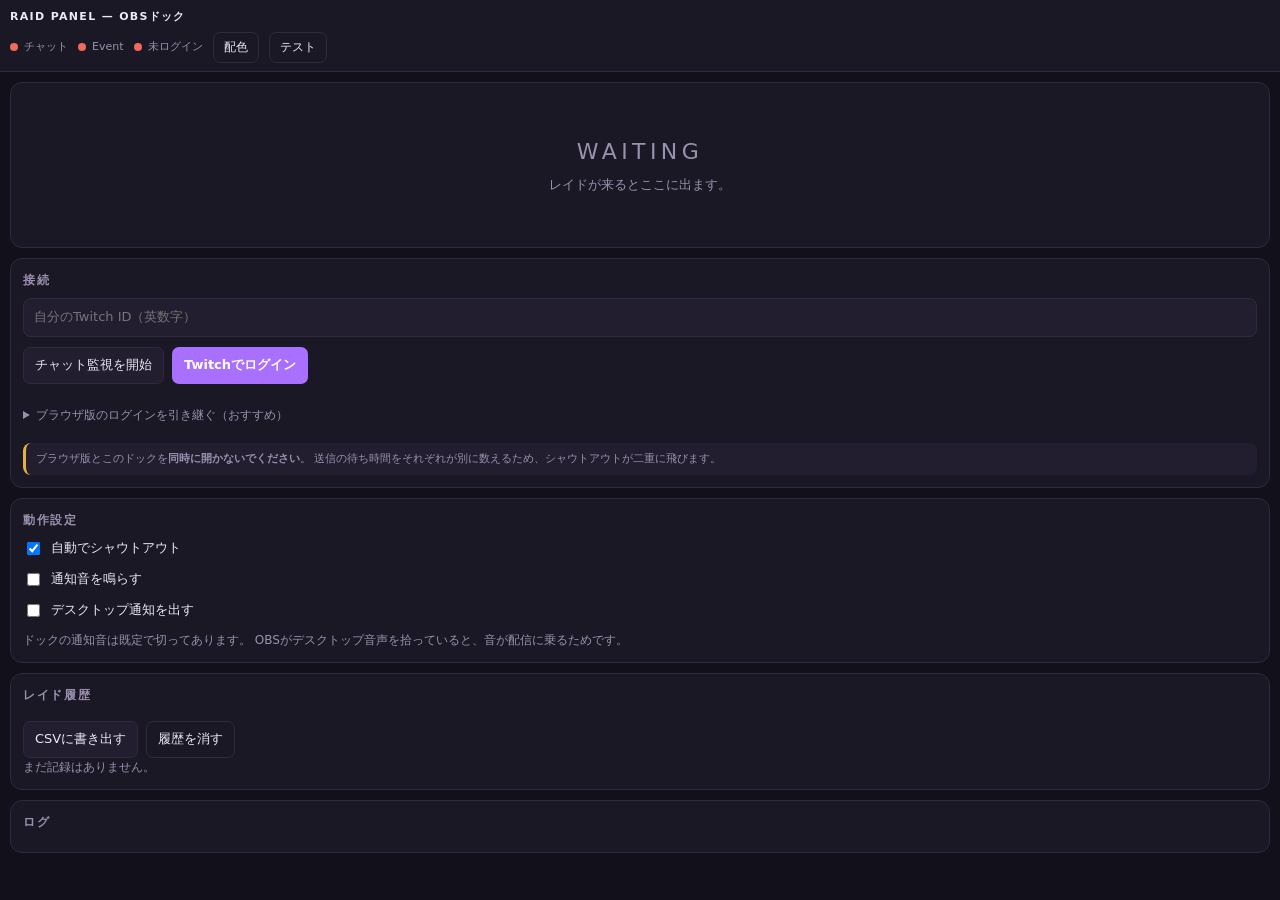
==== dock.html @ a6b83efb "OBSドック版を追加し、共通ファイルに切り出す モニタが1枚しかない環境でも使えるよう、OBSのカスタムブラウザドック 向けの狭い縦長レイアウトを dock.html として追加する。  ロジックとス" ====
<!DOCTYPE html>
<html lang="ja">
<head>
<meta charset="utf-8">
<meta name="viewport" content="width=device-width, initial-scale=1">
<title>RAID PANEL — OBSドック</title>
<link rel="stylesheet" href="panel.css">
<style>
/* OBSのカスタムブラウザドック向け。幅300pxでも読める1カラムに寄せる */
body{font-size:13px}
header{padding:8px 10px;gap:6px 10px;flex-wrap:wrap}
header h1{font-size:11px;letter-spacing:.12em;width:100%}
header .sp{display:none}
header button{padding:5px 10px;font-size:12px}
.dot{font-size:11px}
main{display:block;padding:10px}
.panel{padding:12px;margin-bottom:10px;border-radius:12px}
.panel h2{margin-bottom:8px}
button{padding:7px 11px;border-radius:7px}
#empty{min-height:140px;gap:6px}
#empty .big{font-size:22px}
#empty .sub{display:none}
#card .top{gap:12px}
#card img.av{width:56px;height:56px;border-width:2px}
#card .name{font-size:20px}
.meta{grid-template-columns:74px 1fr;font-size:12px;margin-top:10px}
.linkbtn{font-size:15px;padding:13px;margin-top:12px}
.linkbtn small{font-size:11px}
#soStatus{font-size:12px;padding:8px 10px}
textarea#thanks{height:78px;font-size:12px}
#hist{max-height:180px}
#log{max-height:130px}
details{margin-top:2px}
.warn{margin-top:8px;padding:8px 10px;border-radius:8px;background:var(--panel2);
  border-left:3px solid var(--warn);font-size:11px;color:var(--dim);line-height:1.5}
</style>
</head>
<body data-mode="dock">

<header>
  <h1>RAID PANEL — OBSドック</h1>
  <span class="dot" id="dChat"><i></i>チャット</span>
  <span class="dot" id="dEs"><i></i>Event</span>
  <span class="dot" id="dAuth"><i></i><span id="authName">未ログイン</span></span>
  <span class="muted" id="obsBadge" hidden>OBS</span>
  <span class="sp"></span>
  <button class="ghost" id="btnTheme">配色</button>
  <button class="ghost" id="btnTest">テスト</button>
</header>

<main>
  <div class="panel">
    <div id="empty">
      <div class="big">WAITING</div>
      <div>レイドが来るとここに出ます。</div>
      <div class="sub muted">この画面はOBSに映していなければ配信には出ません。</div>
    </div>

    <article id="card" hidden>
      <div class="top">
        <img class="av" id="cAv" alt="">
        <div>
          <div class="name" id="cName"></div>
          <div><span class="cnt" id="cCnt"></span> 人を連れてきました</div>
        </div>
      </div>

      <dl class="meta">
        <dt>チャンネル</dt><dd id="cLogin"></dd>
        <dt>タイトル</dt><dd id="cTitle">—</dd>
        <dt>カテゴリ</dt><dd id="cGame">—</dd>
        <dt>プロフィール</dt><dd id="cDesc">—</dd>
      </dl>

      <a class="linkbtn" id="cLink" href="#" target="_blank" rel="noopener">
        相手の配信を開く ↗
        <small id="cUrl"></small>
      </a>

      <div id="soStatus">—</div>
      <div class="row" style="margin-top:8px">
        <button class="primary" id="btnSo">シャウトアウトを送る</button>
        <button id="btnCopyUrl">URLをコピー</button>
        <button id="btnCopyThanks">お礼文をコピー</button>
      </div>
      <textarea id="thanks" spellcheck="false"></textarea>
    </article>
  </div>

  <div class="panel">
    <h2>接続</h2>
    <div class="stack">
      <input id="inCh" placeholder="自分のTwitch ID（英数字）" spellcheck="false">
      <div class="row">
        <button id="btnConnect">チャット監視を開始</button>
        <button class="primary" id="btnLogin">Twitchでログイン</button>
        <button class="ghost" id="btnLogout" hidden>ログアウト</button>
      </div>
      <div class="muted" id="authNote"></div>

      <details>
        <summary>ブラウザ版のログインを引き継ぐ（おすすめ）</summary>
        <div class="stack">
          <div class="muted">OBSのドックはブラウザとは別扱いなので、ログインは共有されません。
            小さな画面でIDとパスワードを打つ代わりに、ブラウザ版で
            「OBSドック用の引き継ぎコードをコピー」を押して、下に貼り付けてください。
            <b>このコードはログインそのものです。人に渡さないでください。</b></div>
          <input id="inHandoff" placeholder="引き継ぎコードを貼り付け" spellcheck="false">
          <button id="btnHandoffUse">この引き継ぎコードを使う</button>
          <button class="ghost" id="btnHandoff">このドックのコードをコピー</button>
          <div class="muted">アクセストークンを直接貼る場合はこちら。
            必要な権限：moderator:manage:shoutouts</div>
          <input id="inToken" placeholder="アクセストークンを貼り付け" spellcheck="false">
          <button id="btnToken">このトークンを使う</button>
        </div>
      </details>

      <div class="warn">
        ブラウザ版とこのドックを<b>同時に開かないでください</b>。
        送信の待ち時間をそれぞれが別に数えるため、シャウトアウトが二重に飛びます。
      </div>
    </div>
  </div>

  <div class="panel">
    <h2>動作設定</h2>
    <div class="stack">
      <label class="chk"><input type="checkbox" id="cbAuto">自動でシャウトアウト</label>
      <label class="chk"><input type="checkbox" id="cbSound">通知音を鳴らす</label>
      <label class="chk"><input type="checkbox" id="cbNotify">デスクトップ通知を出す</label>
      <div class="muted">ドックの通知音は既定で切ってあります。
        OBSがデスクトップ音声を拾っていると、音が配信に乗るためです。</div>
    </div>
  </div>

  <div class="panel">
    <h2>レイド履歴</h2>
    <ul id="hist"></ul>
    <div class="row" style="margin-top:8px">
      <button id="btnCsv">CSVに書き出す</button>
      <button class="ghost" id="btnClearHist">履歴を消す</button>
    </div>
    <div class="muted" id="histNote"></div>
  </div>

  <div class="panel">
    <h2>ログ</h2>
    <ul id="log"></ul>
  </div>
</main>

<div class="toast" id="toast"></div>

<script src="config.js"></script>
<script src="panel.js"></script>
</body>
</html>
---- panel.css ----
/* RAID PANEL 共通スタイル。index.html と dock.html の両方が読む */
:root{
  --bg:#12101a; --panel:#1b1826; --panel2:#221e30; --line:#2f2a40;
  --fg:#ece9f4; --dim:#9990ad; --accent:#a970ff; --accent-fg:#fff;
  --ok:#4ac26b; --warn:#e3b341; --err:#f2685c;
}
[data-theme="pastel"]{
  --bg:#fdf6fa; --panel:#ffffff; --panel2:#fbf1f7; --line:#f0dfea;
  --fg:#3f3548; --dim:#8d8095; --accent:#e07bb0; --accent-fg:#fff;
  --ok:#4aa96c; --warn:#c99a2e; --err:#d9614f;
}
[data-theme="mono"]{
  --bg:#0e0e0e; --panel:#171717; --panel2:#1e1e1e; --line:#2c2c2c;
  --fg:#ededed; --dim:#8f8f8f; --accent:#dcdcdc; --accent-fg:#111;
  --ok:#7bbf8a; --warn:#c9b078; --err:#d98a80;
}
*{box-sizing:border-box}
[hidden]{display:none!important}
body{margin:0;background:var(--bg);color:var(--fg);
  font-family:"Hiragino Sans","Yu Gothic UI","Noto Sans JP",system-ui,sans-serif;
  font-size:14px;line-height:1.6}
button{font:inherit;cursor:pointer;border:1px solid var(--line);background:var(--panel2);
  color:var(--fg);border-radius:8px;padding:8px 14px}
button:hover{border-color:var(--accent)}
button.primary{background:var(--accent);color:var(--accent-fg);border-color:transparent;font-weight:700}
button.ghost{background:transparent}
button:disabled{opacity:.4;cursor:not-allowed}
input,textarea{font:inherit;background:var(--panel2);color:var(--fg);
  border:1px solid var(--line);border-radius:8px;padding:8px 10px;width:100%}
a{color:var(--accent)}
header{display:flex;align-items:center;gap:12px;flex-wrap:wrap;
  padding:12px 20px;border-bottom:1px solid var(--line);background:var(--panel)}
header h1{font-size:15px;margin:0;letter-spacing:.16em}
header .sp{flex:1}
.dot{display:inline-flex;align-items:center;gap:6px;font-size:12px;color:var(--dim)}
.dot i{width:8px;height:8px;border-radius:50%;background:var(--err);display:block}
.dot.on i{background:var(--ok)}
main{display:grid;grid-template-columns:minmax(0,1fr) 380px;gap:16px;padding:16px;align-items:start}
@media(max-width:980px){main{grid-template-columns:1fr}}
.panel{background:var(--panel);border:1px solid var(--line);border-radius:14px;padding:16px;margin-bottom:16px}
.panel h2{font-size:12px;letter-spacing:.14em;color:var(--dim);margin:0 0 12px;font-weight:700}
.stack{display:flex;flex-direction:column;gap:10px}
.row{display:flex;gap:8px;align-items:center;flex-wrap:wrap}
.muted{color:var(--dim);font-size:12px}

#empty{display:flex;flex-direction:column;align-items:center;justify-content:center;
  min-height:340px;color:var(--dim);gap:10px;text-align:center}
#empty .big{font-size:34px;letter-spacing:.2em}

#card .top{display:flex;gap:16px;align-items:center}
#card img.av{width:88px;height:88px;border-radius:50%;background:var(--panel2);
  border:2px solid var(--accent);object-fit:cover;flex:none}
#card .name{font-size:26px;font-weight:800;line-height:1.25;word-break:break-word}
#card .cnt{color:var(--accent);font-weight:700}
.meta{margin-top:14px;display:grid;grid-template-columns:92px 1fr;gap:6px 12px;font-size:13px}
.meta dt{color:var(--dim)}
.meta dd{margin:0;word-break:break-word}
.live{display:inline-block;font-size:11px;font-weight:700;padding:1px 8px;border-radius:99px;
  background:var(--err);color:#fff;margin-left:8px;vertical-align:middle}
.linkbtn{display:block;margin-top:16px;text-align:center;text-decoration:none;
  background:var(--accent);color:var(--accent-fg);font-weight:800;font-size:17px;
  padding:16px;border-radius:12px;letter-spacing:.04em}
.linkbtn small{display:block;font-weight:400;opacity:.85;font-size:12px;letter-spacing:0}
#soStatus{margin-top:12px;padding:10px 12px;border-radius:10px;background:var(--panel2);
  border-left:3px solid var(--dim);font-size:13px}
#soStatus.ok{border-color:var(--ok)} #soStatus.warn{border-color:var(--warn)} #soStatus.err{border-color:var(--err)}
textarea#thanks{height:96px;resize:vertical;margin-top:10px}

#hist{list-style:none;margin:0;padding:0;max-height:230px;overflow:auto}
#hist li{display:flex;gap:8px;align-items:baseline;padding:6px 0;border-bottom:1px dashed var(--line);font-size:13px}
#hist li:last-child{border-bottom:none}
#hist li.day{border-bottom:none;padding-top:10px;color:var(--dim);font-size:11px;letter-spacing:.08em}
#hist li.day:first-child{padding-top:0}
#hist .t{color:var(--dim);font-size:11px;flex:none;width:42px}
#hist .n{flex:1;min-width:0;overflow:hidden;text-overflow:ellipsis;white-space:nowrap}
#hist a{text-decoration:none}
#log{list-style:none;margin:0;padding:0;max-height:200px;overflow:auto;font-size:12px}
#log li{padding:3px 0;color:var(--dim);border-bottom:1px dashed var(--line)}
#log li:last-child{border-bottom:none}
#log .ok{color:var(--ok)} #log .warn{color:var(--warn)} #log .err{color:var(--err)}
label.chk{display:flex;gap:8px;align-items:center;cursor:pointer}
label.chk input{width:auto}
details summary{cursor:pointer;color:var(--dim);font-size:12px}
details .stack{margin-top:10px}
.toast{position:fixed;bottom:20px;left:50%;transform:translateX(-50%);background:var(--accent);
  color:var(--accent-fg);padding:10px 20px;border-radius:99px;font-weight:700;
  opacity:0;transition:opacity .2s;pointer-events:none}
.toast.show{opacity:1}
</style>
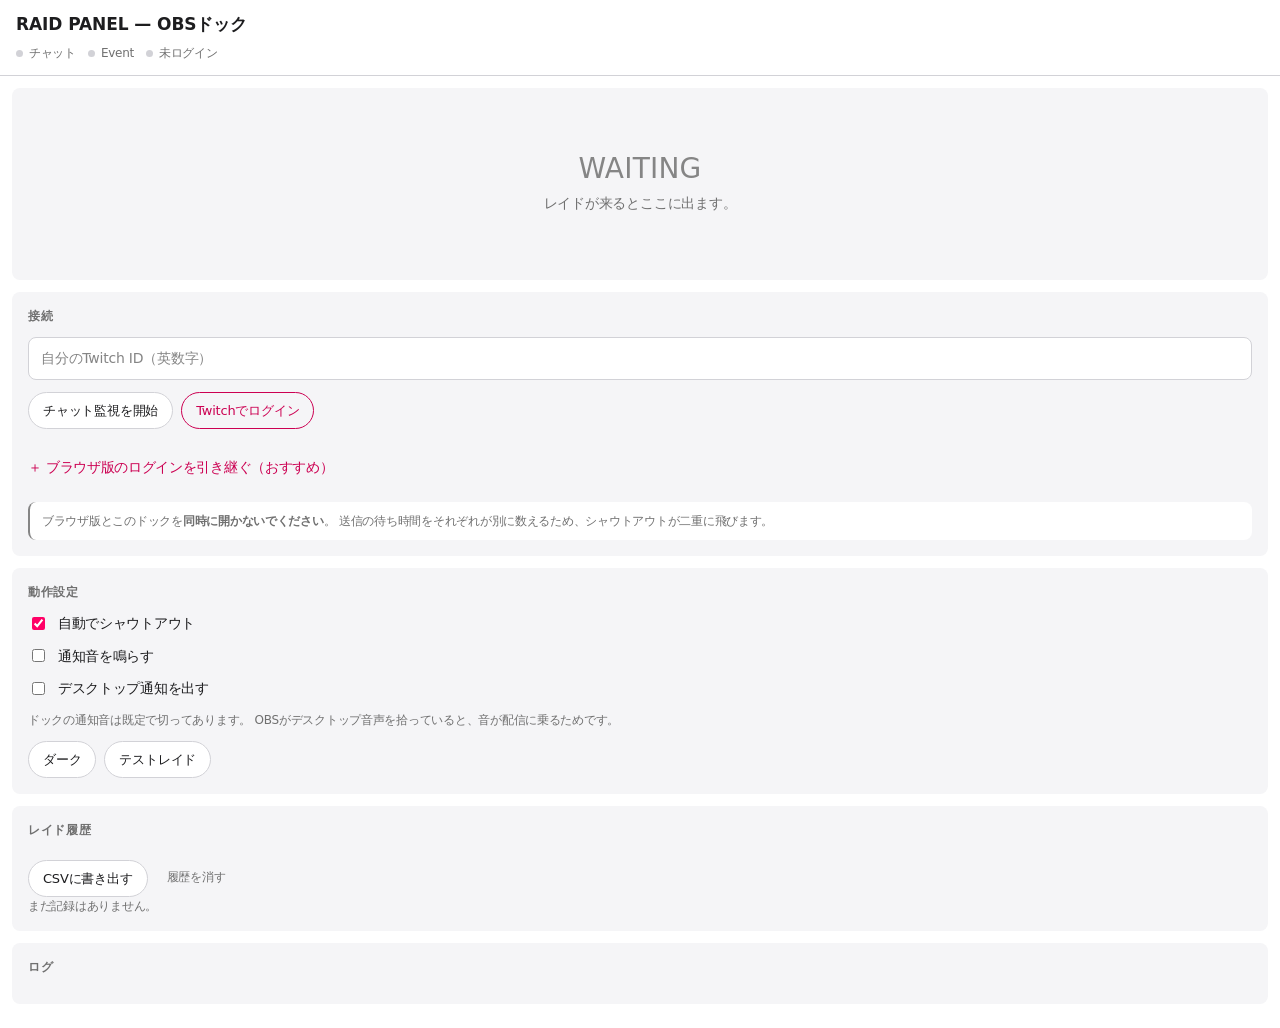
==== commit 40465e88: "UIをホワイト基調に組み直す Appleのスタイルリファレンスを下敷きに、白の余白・書体主導の階層・ 影を使わない設計へ全面的に組み替える。強調色はMEDISIAの #FF0066。  色は1色1役に" ====
--- a/dock.html
+++ b/dock.html
@@ -6,33 +6,47 @@
 <title>RAID PANEL — OBSドック</title>
 <link rel="stylesheet" href="panel.css">
 <style>
-/* OBSのカスタムブラウザドック向け。幅300pxでも読める1カラムに寄せる */
-body{font-size:13px}
-header{padding:8px 10px;gap:6px 10px;flex-wrap:wrap}
-header h1{font-size:11px;letter-spacing:.12em;width:100%}
-header .sp{display:none}
-header button{padding:5px 10px;font-size:12px}
-.dot{font-size:11px}
-main{display:block;padding:10px}
-.panel{padding:12px;margin-bottom:10px;border-radius:12px}
-.panel h2{margin-bottom:8px}
-button{padding:7px 11px;border-radius:7px}
-#empty{min-height:140px;gap:6px}
-#empty .big{font-size:22px}
+/* OBSのカスタムブラウザドック向け。幅300pxでも読める1カラムに寄せる。
+   色と書体はpanel.cssのまま。ここでは寸法だけを詰める。
+   ただし塗りボタンの文字サイズ（19px/600）は下げない。
+   小さくすると白文字とピンクのコントラストが基準を割るため */
+body{font-size:14px}
+
+header{padding:var(--s12) var(--s16);gap:var(--s8) var(--s12)}
+header h1{width:100%;font-size:17px}
+
+main{display:block;padding:var(--s12)}
+.panel{padding:var(--s16);margin-bottom:var(--s12);border-radius:var(--r-card)}
+.panel h2{margin-bottom:var(--s12)}
+
+#empty{min-height:160px;gap:var(--s8)}
+#empty .big{font-size:28px;letter-spacing:.007em}
+#empty div:not(.big){font-size:14px}
 #empty .sub{display:none}
-#card .top{gap:12px}
-#card img.av{width:56px;height:56px;border-width:2px}
-#card .name{font-size:20px}
-.meta{grid-template-columns:74px 1fr;font-size:12px;margin-top:10px}
-.linkbtn{font-size:15px;padding:13px;margin-top:12px}
-.linkbtn small{font-size:11px}
-#soStatus{font-size:12px;padding:8px 10px}
-textarea#thanks{height:78px;font-size:12px}
-#hist{max-height:180px}
-#log{max-height:130px}
-details{margin-top:2px}
-.warn{margin-top:8px;padding:8px 10px;border-radius:8px;background:var(--panel2);
-  border-left:3px solid var(--warn);font-size:11px;color:var(--dim);line-height:1.5}
+
+#card{padding:var(--s8) 0 0}
+#card .top{gap:var(--s12)}
+#card img.av{width:72px;height:72px}
+#card .name{font-size:24px;letter-spacing:-.011em}
+#card .top > div > div:last-child{font-size:14px}
+
+.meta{margin-top:var(--s16);grid-template-columns:84px 1fr;gap:6px var(--s12);font-size:12px}
+.linkbtn{margin-top:var(--s16);padding:14px var(--s16)}
+#soStatus{margin-top:var(--s12);font-size:12px;padding:8px var(--s12)}
+textarea#thanks{height:84px;margin-top:var(--s12);font-size:12px}
+
+#hist{max-height:200px}
+#log{max-height:140px}
+
+button{font-size:13px;padding:8px 14px}
+button.ghost{font-size:12px;padding:6px 10px}
+
+/* ブラウザ版と同時に開かせないための注意書き */
+.warn{
+  margin-top:var(--s8);padding:10px var(--s12);border-radius:var(--r-card);
+  background:var(--raised);border-left:2px solid var(--mist);
+  font-size:12px;line-height:1.5;letter-spacing:-.022em;color:var(--dim);
+}
 </style>
 </head>
 <body data-mode="dock">
@@ -43,9 +57,6 @@
   <span class="dot" id="dEs"><i></i>Event</span>
   <span class="dot" id="dAuth"><i></i><span id="authName">未ログイン</span></span>
   <span class="muted" id="obsBadge" hidden>OBS</span>
-  <span class="sp"></span>
-  <button class="ghost" id="btnTheme">配色</button>
-  <button class="ghost" id="btnTest">テスト</button>
 </header>
 
 <main>
@@ -73,7 +84,7 @@
       </dl>
 
       <a class="linkbtn" id="cLink" href="#" target="_blank" rel="noopener">
-        相手の配信を開く ↗
+        配信を開く ↗
         <small id="cUrl"></small>
       </a>
 
@@ -130,6 +141,10 @@
       <label class="chk"><input type="checkbox" id="cbNotify">デスクトップ通知を出す</label>
       <div class="muted">ドックの通知音は既定で切ってあります。
         OBSがデスクトップ音声を拾っていると、音が配信に乗るためです。</div>
+      <div class="row">
+        <button id="btnTheme">ダーク</button>
+        <button id="btnTest">テストレイド</button>
+      </div>
     </div>
   </div>
 
--- a/panel.css
+++ b/panel.css
@@ -1,89 +1,316 @@
-/* RAID PANEL 共通スタイル。index.html と dock.html の両方が読む */
+/* RAID PANEL 共通スタイル。index.html と dock.html の両方が読む
+   ------------------------------------------------------------------
+   設計の下敷きは Apple のスタイルリファレンス（白基調・余白・書体主導）。
+   強調色だけ MEDISIA のピンク #FF0066 に差し替えてある。
+
+   色の使い分けは1色1役を守る。
+     #FF0066  塗りボタンと選択中の状態だけ。文字色・枠線には使わない
+     #CC0052  枠線ボタン・リンク・エラー文字。白地で 5.69:1 でAAを満たす
+   白文字 on #FF0066 は 3.86:1 なので、塗りボタンの文字は19px/600に固定する
+   （WCAGの大きい太字は3:1でよい）。ここを小さくすると基準を割る。
+
+   影は使わない。階層は面の色とヘアラインで作る。
+   唯一の例外がレイド主のアイコンで、白地に浮かせるための影を1つだけ許す。 */
+
 :root{
-  --bg:#12101a; --panel:#1b1826; --panel2:#221e30; --line:#2f2a40;
-  --fg:#ece9f4; --dim:#9990ad; --accent:#a970ff; --accent-fg:#fff;
-  --ok:#4ac26b; --warn:#e3b341; --err:#f2685c;
-}
-[data-theme="pastel"]{
-  --bg:#fdf6fa; --panel:#ffffff; --panel2:#fbf1f7; --line:#f0dfea;
-  --fg:#3f3548; --dim:#8d8095; --accent:#e07bb0; --accent-fg:#fff;
-  --ok:#4aa96c; --warn:#c99a2e; --err:#d9614f;
-}
-[data-theme="mono"]{
-  --bg:#0e0e0e; --panel:#171717; --panel2:#1e1e1e; --line:#2c2c2c;
-  --fg:#ededed; --dim:#8f8f8f; --accent:#dcdcdc; --accent-fg:#111;
-  --ok:#7bbf8a; --warn:#c9b078; --err:#d98a80;
-}
+  --white:#ffffff;
+  --frost:#f5f5f7;
+  --pebble:#e2e2e5;
+  --hairline:#d2d2d7;
+  --carbon:#1d1d1f;
+  --smoke:#333333;
+  --ash:#707070;
+  --mist:#858585;
+
+  --pink:#FF0066;
+  --pink-hover:#E0005B;
+  --pink-deep:#CC0052;
+
+  --bg:var(--white);
+  --surface:var(--frost);
+  --raised:var(--white);
+  --fg:var(--carbon);
+  --dim:var(--ash);
+  --line:var(--hairline);
+  --fill:var(--pebble);
+
+  --font-display:'SF Pro Display',-apple-system,BlinkMacSystemFont,'Hiragino Sans','Yu Gothic UI','Noto Sans JP',system-ui,sans-serif;
+  --font-text:'SF Pro Text',-apple-system,BlinkMacSystemFont,'Hiragino Sans','Yu Gothic UI','Noto Sans JP',system-ui,sans-serif;
+
+  --r-card:8px;
+  --r-pill:980px;
+
+  --s4:4px; --s8:8px; --s12:12px; --s16:16px;
+  --s20:20px; --s24:24px; --s40:40px; --s48:48px;
+
+  --shadow-product:rgba(0,0,0,.22) 3px 5px 30px 0px;
+}
+
+/* OBSのドックは暗いアプリの中に置かれる。白が眩しい環境のための切り替え。
+   面の色だけ入れ替え、ピンクの役割は変えない */
+[data-theme="dark"]{
+  --bg:#000000;
+  --surface:#1d1d1f;
+  --raised:#2a2a2c;
+  --fg:#f5f5f7;
+  --dim:#858585;
+  --line:#333333;
+  --fill:#38383a;
+  --pink-deep:#FF4D8D;
+  --shadow-product:rgba(0,0,0,.5) 3px 5px 30px 0px;
+}
+
 *{box-sizing:border-box}
 [hidden]{display:none!important}
-body{margin:0;background:var(--bg);color:var(--fg);
-  font-family:"Hiragino Sans","Yu Gothic UI","Noto Sans JP",system-ui,sans-serif;
-  font-size:14px;line-height:1.6}
-button{font:inherit;cursor:pointer;border:1px solid var(--line);background:var(--panel2);
-  color:var(--fg);border-radius:8px;padding:8px 14px}
-button:hover{border-color:var(--accent)}
-button.primary{background:var(--accent);color:var(--accent-fg);border-color:transparent;font-weight:700}
-button.ghost{background:transparent}
-button:disabled{opacity:.4;cursor:not-allowed}
-input,textarea{font:inherit;background:var(--panel2);color:var(--fg);
-  border:1px solid var(--line);border-radius:8px;padding:8px 10px;width:100%}
-a{color:var(--accent)}
-header{display:flex;align-items:center;gap:12px;flex-wrap:wrap;
-  padding:12px 20px;border-bottom:1px solid var(--line);background:var(--panel)}
-header h1{font-size:15px;margin:0;letter-spacing:.16em}
+
+body{
+  margin:0;
+  background:var(--bg);
+  color:var(--fg);
+  font-family:var(--font-text);
+  font-size:17px;
+  line-height:1.47;
+  letter-spacing:-.016em;
+  -webkit-font-smoothing:antialiased;
+}
+
+/* ---------- 操作部品 ---------- */
+
+/* 既定は白地にヘアラインのピル。中立の操作はすべてこれ */
+button{
+  font:inherit;
+  font-size:14px;
+  font-weight:400;
+  letter-spacing:-.016em;
+  cursor:pointer;
+  border:1px solid var(--line);
+  background:var(--raised);
+  color:var(--fg);
+  border-radius:var(--r-pill);
+  padding:9px 18px;
+  transition:background .15s,border-color .15s,color .15s;
+}
+button:hover{background:var(--fill)}
+
+/* 枠線ピル。塗りボタンと対で使う二番手の操作 */
+button.primary{
+  background:transparent;
+  border-color:var(--pink-deep);
+  color:var(--pink-deep);
+  font-weight:400;
+}
+button.primary:hover{background:rgba(255,0,102,.06)}
+
+button.ghost{
+  background:transparent;
+  border-color:transparent;
+  color:var(--dim);
+  font-size:12px;
+  padding:8px 12px;
+}
+button.ghost:hover{background:var(--fill);color:var(--fg)}
+
+button:disabled{opacity:.32;cursor:not-allowed}
+button:disabled:hover{background:transparent}
+
+input,textarea{
+  font:inherit;
+  font-size:14px;
+  letter-spacing:-.016em;
+  background:var(--raised);
+  color:var(--fg);
+  border:1px solid var(--line);
+  border-radius:var(--r-card);
+  padding:10px 12px;
+  width:100%;
+}
+input:focus,textarea:focus{outline:2px solid var(--pink);outline-offset:-1px;border-color:transparent}
+input::placeholder{color:var(--mist)}
+
+a{color:var(--pink-deep);text-decoration:none}
+a:hover{text-decoration:underline}
+
+/* ---------- ヘッダー ---------- */
+
+header{
+  display:flex;
+  align-items:center;
+  gap:var(--s16);
+  flex-wrap:wrap;
+  padding:var(--s12) var(--s24);
+  background:var(--bg);
+  border-bottom:1px solid var(--line);
+}
+header h1{
+  font-family:var(--font-display);
+  font-size:21px;
+  font-weight:600;
+  letter-spacing:-.005em;
+  margin:0;
+}
 header .sp{flex:1}
-.dot{display:inline-flex;align-items:center;gap:6px;font-size:12px;color:var(--dim)}
-.dot i{width:8px;height:8px;border-radius:50%;background:var(--err);display:block}
-.dot.on i{background:var(--ok)}
-main{display:grid;grid-template-columns:minmax(0,1fr) 380px;gap:16px;padding:16px;align-items:start}
+
+/* 接続中のランプ。点いている状態はピンクの塗りで示す（選択中の状態） */
+.dot{display:inline-flex;align-items:center;gap:6px;font-size:12px;letter-spacing:-.022em;color:var(--dim)}
+.dot i{width:7px;height:7px;border-radius:50%;background:var(--line);display:block}
+.dot.on i{background:var(--pink)}
+.dot.on{color:var(--fg)}
+
+/* ---------- 面 ---------- */
+
+main{
+  display:grid;
+  grid-template-columns:minmax(0,1fr) 380px;
+  gap:var(--s24);
+  padding:var(--s24);
+  align-items:start;
+}
 @media(max-width:980px){main{grid-template-columns:1fr}}
-.panel{background:var(--panel);border:1px solid var(--line);border-radius:14px;padding:16px;margin-bottom:16px}
-.panel h2{font-size:12px;letter-spacing:.14em;color:var(--dim);margin:0 0 12px;font-weight:700}
-.stack{display:flex;flex-direction:column;gap:10px}
-.row{display:flex;gap:8px;align-items:center;flex-wrap:wrap}
-.muted{color:var(--dim);font-size:12px}
-
-#empty{display:flex;flex-direction:column;align-items:center;justify-content:center;
-  min-height:340px;color:var(--dim);gap:10px;text-align:center}
-#empty .big{font-size:34px;letter-spacing:.2em}
-
-#card .top{display:flex;gap:16px;align-items:center}
-#card img.av{width:88px;height:88px;border-radius:50%;background:var(--panel2);
-  border:2px solid var(--accent);object-fit:cover;flex:none}
-#card .name{font-size:26px;font-weight:800;line-height:1.25;word-break:break-word}
-#card .cnt{color:var(--accent);font-weight:700}
-.meta{margin-top:14px;display:grid;grid-template-columns:92px 1fr;gap:6px 12px;font-size:13px}
+
+.panel{
+  background:var(--surface);
+  border-radius:var(--r-card);
+  padding:var(--s24);
+  margin-bottom:var(--s16);
+}
+.panel h2{
+  font-size:12px;
+  font-weight:600;
+  letter-spacing:.06em;
+  color:var(--dim);
+  margin:0 0 var(--s16);
+  text-transform:uppercase;
+}
+.stack{display:flex;flex-direction:column;gap:var(--s12)}
+.row{display:flex;gap:var(--s8);align-items:center;flex-wrap:wrap}
+.muted{color:var(--dim);font-size:12px;line-height:1.5;letter-spacing:-.022em}
+
+/* ---------- 待機中 ---------- */
+
+#empty{
+  display:flex;flex-direction:column;align-items:center;justify-content:center;
+  min-height:380px;gap:var(--s12);text-align:center;color:var(--dim);
+}
+#empty .big{
+  font-family:var(--font-display);
+  font-size:40px;font-weight:300;line-height:1.14;letter-spacing:.011em;
+  color:var(--mist);
+}
+#empty div:not(.big){font-size:17px}
+#empty .sub{font-size:12px}
+
+/* ---------- レイドのカード ---------- */
+
+#card{text-align:center;padding:var(--s16) 0 var(--s8)}
+#card .top{
+  display:flex;flex-direction:column;align-items:center;gap:var(--s16);
+}
+#card img.av{
+  width:120px;height:120px;border-radius:50%;
+  background:var(--fill);object-fit:cover;flex:none;
+  box-shadow:var(--shadow-product);
+}
+#card .name{
+  font-family:var(--font-display);
+  font-size:40px;font-weight:600;line-height:1.14;letter-spacing:.011em;
+  word-break:break-word;
+}
+#card .top > div > div:last-child{
+  font-size:21px;font-weight:300;line-height:1.24;letter-spacing:-.005em;color:var(--fg);
+}
+#card .cnt{font-weight:600;color:var(--fg)}
+
+.live{
+  display:inline-block;font-size:11px;font-weight:600;letter-spacing:.04em;
+  padding:2px 10px;border-radius:var(--r-pill);
+  background:var(--pink);color:#fff;margin-left:var(--s8);vertical-align:middle;
+}
+
+/* 相手の情報。罫線ではなくラベルの弱さで区切る */
+.meta{
+  margin:var(--s24) auto 0;max-width:520px;
+  display:grid;grid-template-columns:96px 1fr;gap:var(--s8) var(--s16);
+  font-size:14px;line-height:1.29;letter-spacing:-.022em;text-align:left;
+}
 .meta dt{color:var(--dim)}
 .meta dd{margin:0;word-break:break-word}
-.live{display:inline-block;font-size:11px;font-weight:700;padding:1px 8px;border-radius:99px;
-  background:var(--err);color:#fff;margin-left:8px;vertical-align:middle}
-.linkbtn{display:block;margin-top:16px;text-align:center;text-decoration:none;
-  background:var(--accent);color:var(--accent-fg);font-weight:800;font-size:17px;
-  padding:16px;border-radius:12px;letter-spacing:.04em}
-.linkbtn small{display:block;font-weight:400;opacity:.85;font-size:12px;letter-spacing:0}
-#soStatus{margin-top:12px;padding:10px 12px;border-radius:10px;background:var(--panel2);
-  border-left:3px solid var(--dim);font-size:13px}
-#soStatus.ok{border-color:var(--ok)} #soStatus.warn{border-color:var(--warn)} #soStatus.err{border-color:var(--err)}
-textarea#thanks{height:96px;resize:vertical;margin-top:10px}
-
-#hist{list-style:none;margin:0;padding:0;max-height:230px;overflow:auto}
-#hist li{display:flex;gap:8px;align-items:baseline;padding:6px 0;border-bottom:1px dashed var(--line);font-size:13px}
+
+/* ここが唯一の塗りボタン。文字は19px/600より小さくしない（コントラスト） */
+.linkbtn{
+  display:block;margin:var(--s24) auto 0;max-width:520px;
+  text-align:center;text-decoration:none;
+  background:var(--pink);color:#fff;
+  font-size:19px;font-weight:600;letter-spacing:-.01em;
+  padding:16px var(--s24);border-radius:var(--r-pill);
+}
+.linkbtn:hover{background:var(--pink-hover);text-decoration:none}
+.linkbtn small{display:block;font-weight:400;font-size:12px;opacity:.85;letter-spacing:-.022em;margin-top:2px}
+
+/* 送信の状態。色で騒がず、左のヘアラインと文字で示す */
+#soStatus{
+  margin:var(--s16) auto 0;max-width:520px;text-align:left;
+  padding:10px var(--s16);border-radius:var(--r-card);
+  background:var(--raised);border-left:2px solid var(--line);
+  font-size:14px;line-height:1.29;letter-spacing:-.022em;color:var(--dim);
+}
+#soStatus.ok{border-left-color:var(--fg);color:var(--fg)}
+#soStatus.warn{border-left-color:var(--mist)}
+#soStatus.err{border-left-color:var(--pink-deep);color:var(--pink-deep)}
+
+#card .row{justify-content:center;margin-top:var(--s12)}
+#btnSo.primary{border-color:var(--pink-deep);color:var(--pink-deep)}
+
+textarea#thanks{
+  height:104px;resize:vertical;margin:var(--s16) auto 0;max-width:520px;display:block;
+  text-align:left;font-size:14px;line-height:1.5;
+}
+
+/* ---------- 履歴 ---------- */
+
+#hist{list-style:none;margin:0;padding:0;max-height:260px;overflow:auto}
+#hist li{
+  display:flex;gap:var(--s8);align-items:baseline;
+  padding:8px 0;border-bottom:1px solid var(--line);
+  font-size:14px;letter-spacing:-.022em;
+}
 #hist li:last-child{border-bottom:none}
-#hist li.day{border-bottom:none;padding-top:10px;color:var(--dim);font-size:11px;letter-spacing:.08em}
+#hist li.day{
+  border-bottom:none;padding:var(--s16) 0 var(--s4);
+  color:var(--dim);font-size:12px;letter-spacing:.04em;
+}
 #hist li.day:first-child{padding-top:0}
-#hist .t{color:var(--dim);font-size:11px;flex:none;width:42px}
+#hist .t{color:var(--dim);font-size:12px;flex:none;width:44px}
 #hist .n{flex:1;min-width:0;overflow:hidden;text-overflow:ellipsis;white-space:nowrap}
-#hist a{text-decoration:none}
-#log{list-style:none;margin:0;padding:0;max-height:200px;overflow:auto;font-size:12px}
-#log li{padding:3px 0;color:var(--dim);border-bottom:1px dashed var(--line)}
+#hist a{color:var(--fg)}
+
+#log{list-style:none;margin:0;padding:0;max-height:220px;overflow:auto;
+  font-size:12px;line-height:1.5;letter-spacing:-.022em}
+#log li{padding:4px 0;color:var(--dim);border-bottom:1px solid var(--line)}
 #log li:last-child{border-bottom:none}
-#log .ok{color:var(--ok)} #log .warn{color:var(--warn)} #log .err{color:var(--err)}
-label.chk{display:flex;gap:8px;align-items:center;cursor:pointer}
-label.chk input{width:auto}
-details summary{cursor:pointer;color:var(--dim);font-size:12px}
-details .stack{margin-top:10px}
-.toast{position:fixed;bottom:20px;left:50%;transform:translateX(-50%);background:var(--accent);
-  color:var(--accent-fg);padding:10px 20px;border-radius:99px;font-weight:700;
-  opacity:0;transition:opacity .2s;pointer-events:none}
+#log .ok{color:var(--fg)}
+#log .warn{color:var(--mist)}
+#log .err{color:var(--pink-deep)}
+
+/* ---------- こまごま ---------- */
+
+label.chk{display:flex;gap:10px;align-items:center;cursor:pointer;font-size:14px;letter-spacing:-.022em}
+label.chk input{width:auto;accent-color:var(--pink)}
+
+details summary{
+  cursor:pointer;color:var(--pink-deep);font-size:14px;letter-spacing:-.022em;
+  list-style:none;padding:var(--s4) 0;
+}
+details summary::-webkit-details-marker{display:none}
+details summary::before{content:"＋ ";font-weight:400}
+details[open] summary::before{content:"− "}
+details summary:hover{text-decoration:underline}
+details .stack{margin-top:var(--s12)}
+
+.toast{
+  position:fixed;bottom:var(--s24);left:50%;transform:translateX(-50%);
+  background:var(--carbon);color:var(--frost);
+  padding:12px var(--s24);border-radius:var(--r-pill);
+  font-size:14px;font-weight:400;letter-spacing:-.022em;
+  opacity:0;transition:opacity .2s;pointer-events:none;
+}
 .toast.show{opacity:1}
-</style>
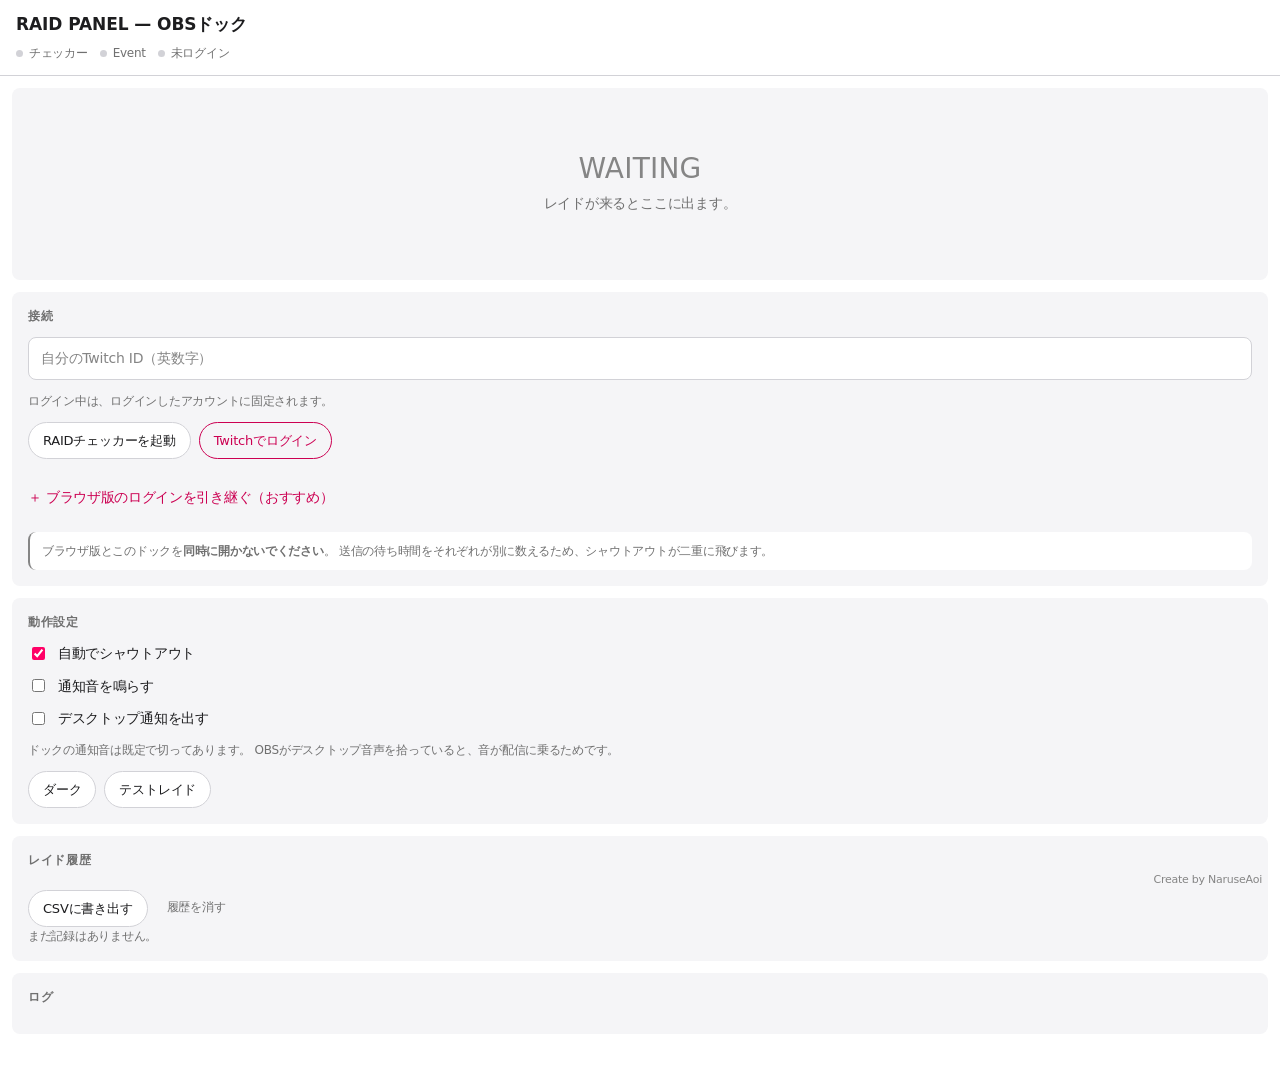
==== commit edfc2026: "ログイン後のUIを整え、文言から「監視」を外す 文言: 「チャット監視を開始」を「RAIDチェッカーを起動」へ。ランプ・ログ・ 説明書もあわせて直す。見張る印象の語を画面から無くす。  ログイン後の表" ====
--- a/dock.html
+++ b/dock.html
@@ -15,7 +15,7 @@
 header{padding:var(--s12) var(--s16);gap:var(--s8) var(--s12)}
 header h1{width:100%;font-size:17px}
 
-main{display:block;padding:var(--s12)}
+main{display:block;padding:var(--s12) var(--s12) var(--s40)}
 .panel{padding:var(--s16);margin-bottom:var(--s12);border-radius:var(--r-card)}
 .panel h2{margin-bottom:var(--s12)}
 
@@ -39,6 +39,11 @@
 #log{max-height:140px}
 
 button{font-size:13px;padding:8px 14px}
+
+.me{padding:10px;gap:10px}
+.me img{width:36px;height:36px}
+.me .n{font-size:14px}
+.credit{right:var(--s12);bottom:var(--s8)}
 button.ghost{font-size:12px;padding:6px 10px}
 
 /* ブラウザ版と同時に開かせないための注意書き */
@@ -53,9 +58,9 @@
 
 <header>
   <h1>RAID PANEL — OBSドック</h1>
-  <span class="dot" id="dChat"><i></i>チャット</span>
+  <span class="dot" id="dChat"><i></i>チェッカー</span>
   <span class="dot" id="dEs"><i></i>Event</span>
-  <span class="dot" id="dAuth"><i></i><span id="authName">未ログイン</span></span>
+  <span class="dot" id="dAuth"><i></i><img id="meAvSm" alt="" hidden><span id="authName">未ログイン</span></span>
   <span class="muted" id="obsBadge" hidden>OBS</span>
 </header>
 
@@ -101,9 +106,18 @@
   <div class="panel">
     <h2>接続</h2>
     <div class="stack">
+      <div class="me" id="meCard" hidden>
+        <img id="meAv" alt="">
+        <div class="who">
+          <div class="n" id="meName"></div>
+          <div class="i" id="meLogin"></div>
+        </div>
+        <span class="badge">ログイン中</span>
+      </div>
       <input id="inCh" placeholder="自分のTwitch ID（英数字）" spellcheck="false">
+      <div class="muted">ログイン中は、ログインしたアカウントに固定されます。</div>
       <div class="row">
-        <button id="btnConnect">チャット監視を開始</button>
+        <button id="btnConnect">RAIDチェッカーを起動</button>
         <button class="primary" id="btnLogin">Twitchでログイン</button>
         <button class="ghost" id="btnLogout" hidden>ログアウト</button>
       </div>
@@ -166,6 +180,8 @@
 
 <div class="toast" id="toast"></div>
 
+<a class="credit" id="credit" href="https://x.com/Naruse__Aoi" target="_blank" rel="noopener">Create by NaruseAoi</a>
+
 <script src="config.js"></script>
 <script src="panel.js"></script>
 </body>
--- a/panel.css
+++ b/panel.css
@@ -127,6 +127,9 @@
 input:focus,textarea:focus{outline:2px solid var(--pink);outline-offset:-1px;border-color:transparent}
 input::placeholder{color:var(--mist)}
 
+/* ログイン中のチャンネル欄。触れないことが見て分かる状態にする */
+input:disabled{background:var(--fill);color:var(--dim);cursor:not-allowed}
+
 a{color:var(--pink-deep);text-decoration:none}
 a:hover{text-decoration:underline}
 
@@ -153,6 +156,7 @@
 /* 接続中のランプ。点いている状態はピンクの塗りで示す（選択中の状態） */
 .dot{display:inline-flex;align-items:center;gap:6px;font-size:12px;letter-spacing:-.022em;color:var(--dim)}
 .dot i{width:7px;height:7px;border-radius:50%;background:var(--line);display:block}
+.dot img{width:20px;height:20px;border-radius:50%;background:var(--fill);object-fit:cover}
 .dot.on i{background:var(--pink)}
 .dot.on{color:var(--fg)}
 
@@ -162,7 +166,7 @@
   display:grid;
   grid-template-columns:minmax(0,1fr) 380px;
   gap:var(--s24);
-  padding:var(--s24);
+  padding:var(--s24) var(--s24) var(--s48);
   align-items:start;
 }
 @media(max-width:980px){main{grid-template-columns:1fr}}
@@ -185,6 +189,26 @@
 .row{display:flex;gap:var(--s8);align-items:center;flex-wrap:wrap}
 .muted{color:var(--dim);font-size:12px;line-height:1.5;letter-spacing:-.022em}
 
+/* ---------- ログイン中のアカウント ---------- */
+
+/* どのアカウントで動いているかを、押す前に必ず目に入る位置へ置く */
+.me{
+  display:flex;align-items:center;gap:var(--s12);
+  padding:var(--s12);border-radius:var(--r-card);
+  background:var(--raised);border:1px solid var(--line);
+}
+.me img{width:44px;height:44px;border-radius:50%;background:var(--fill);flex:none;object-fit:cover}
+.me .who{min-width:0}
+.me .n{font-size:17px;font-weight:600;letter-spacing:-.016em;line-height:1.2;
+  overflow:hidden;text-overflow:ellipsis;white-space:nowrap}
+.me .i{font-size:12px;color:var(--dim);letter-spacing:-.022em}
+.me .badge{
+  margin-left:auto;flex:none;
+  font-size:11px;font-weight:600;letter-spacing:.04em;
+  color:var(--pink-deep);border:1px solid var(--pink-deep);
+  padding:3px 10px;border-radius:var(--r-pill);
+}
+
 /* ---------- 待機中 ---------- */
 
 #empty{
@@ -306,6 +330,14 @@
 details summary:hover{text-decoration:underline}
 details .stack{margin-top:var(--s12)}
 
+/* 右下のクレジット。内容の邪魔をしない大きさに留める */
+.credit{
+  position:fixed;right:var(--s16);bottom:var(--s12);z-index:5;
+  font-size:11px;letter-spacing:-.022em;color:var(--mist);
+  text-decoration:none;padding:4px 6px;
+}
+.credit:hover{color:var(--pink-deep);text-decoration:underline}
+
 .toast{
   position:fixed;bottom:var(--s24);left:50%;transform:translateX(-50%);
   background:var(--carbon);color:var(--frost);
